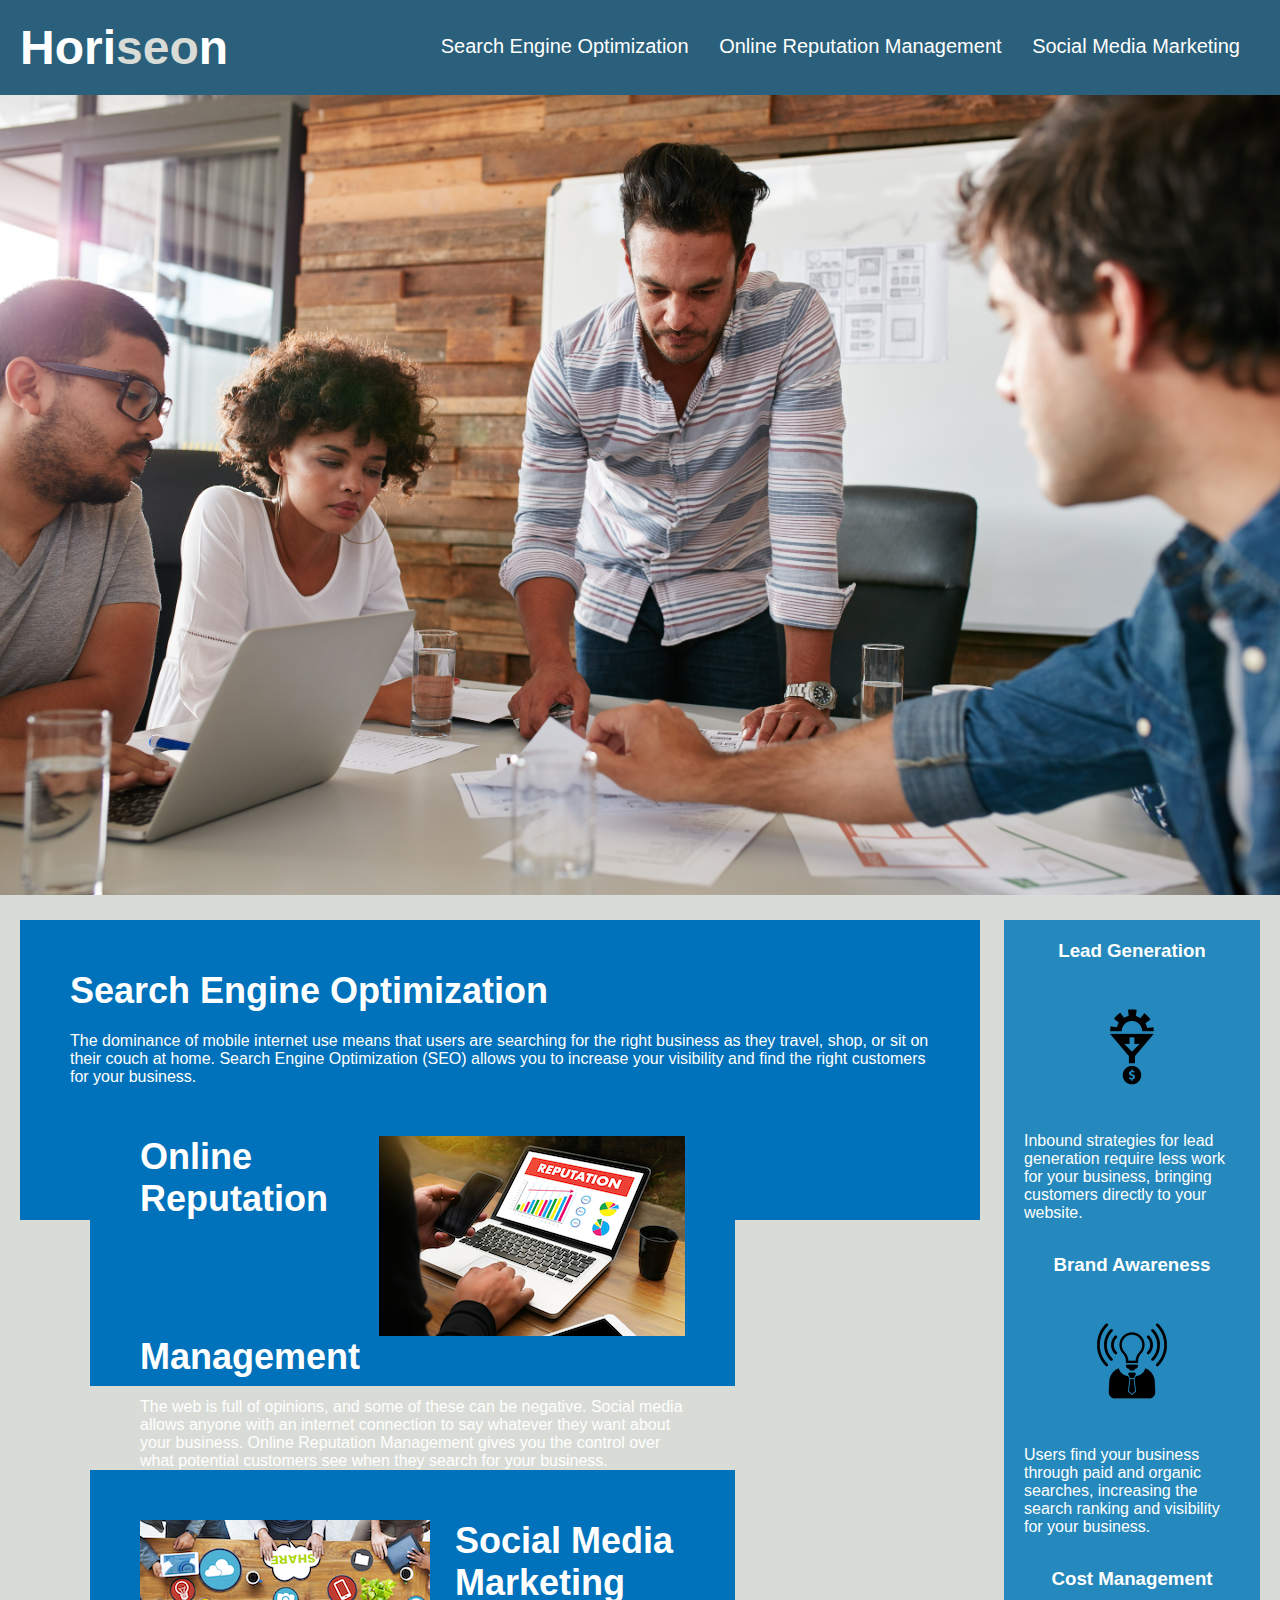
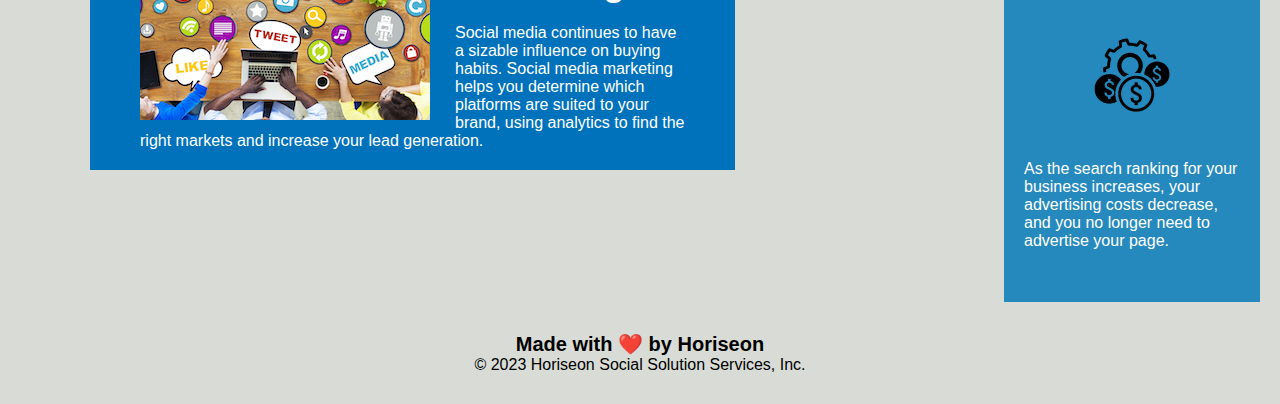
==== index.html @ 15f8630f "fixed the broken link" ====
<!DOCTYPE html>
<html lang="en-us">

<head>
    <meta charset="UTF-8" />
    <link rel="stylesheet" href="./assets/css/style.css">
    <!--Added a title-->
    <title>Horiseon Social Solution Services, Inc.</title>
</head>

<body>
    <!--changed from a div to header tag-->
    <header>
        <h1>Hori<span class="seo">seo</span>n</h1>
        <!--changed div tags to nav tags-->
        <nav>
            <ul>
                <li>
                    <a href="#search-engine-optimization">Search Engine Optimization</a>
                </li>
                <li>
                    <a href="#online-reputation-management">Online Reputation Management</a>
                </li>
                <li>
                    <a href="#social-media-marketing">Social Media Marketing</a>
                </li>
            </ul>
        </nav>
</header>
    <div class="hero"></div>
    <!-- simplified the content class -->
        <div class="content">
            <div id="search-engine-optimization"
            class="search-engine-optimization"
            <img src="./assets/images/search-engine-optimization.jpg" class="float-left" />
            <h2>Search Engine Optimization</h2>
            <p>
                The dominance of mobile internet use means that users are searching for the right business as they travel, shop, or sit on their couch at home. Search Engine Optimization (SEO) allows you to increase your visibility and find the right customers for your business.
            </p>
        </div>
        <div class="content">
            <!-- deleted id" -->
            <img src="./assets/images/online-reputation-management.jpg" class="float-right" />
            <h2>Online Reputation Management</h2>
            <p>
                The web is full of opinions, and some of these can be negative. Social media allows anyone with an internet connection to say whatever they want about your business. Online Reputation Management gives you the control over what potential customers see when they search for your business.
            </p>
        </div>
        <div class="content">
            <!-- deleted id -->
            <img src="./assets/images/social-media-marketing.jpg" class="float-left" />
            <h2>Social Media Marketing</h2>
            <p>
                Social media continues to have a sizable influence on buying habits. Social media marketing helps you determine which platforms are suited to your brand, using analytics to find the right markets and increase your lead generation.
            </p>
        </div>
    </div>
    <div class="benefits">
        <!--simplified benefit class name-->
        <div class="benefit">
            <h3>Lead Generation</h3>
            <img src="./assets/images/lead-generation.png" />
            <p>
                Inbound strategies for lead generation require less work for your business, bringing customers directly to your website.
            </p>
        </div>
        <div class="benefit">
            <h3>Brand Awareness</h3>
            <img src="./assets/images/brand-awareness.png" />
            <p>
                Users find your business through paid and organic searches, increasing the search ranking and visibility for your business.
            </p>
        </div>
        <div class="benefit">
            <h3>Cost Management</h3>
            <img src="./assets/images/cost-management.png" />
            <p>
                As the search ranking for your business increases, your advertising costs decrease, and you no longer need to advertise your page.
            </p>
        </div>
    </div>
    <div class="footer">
        <h2>Made with ❤️️ by Horiseon</h2>
        <p>
            &copy; 2023 Horiseon Social Solution Services, Inc.
        </p>
    </div>
</body>

</html>
---- assets/css/style.css ----
* {
    box-sizing: border-box;
    padding: 0;
    margin: 0;
}

body {
    background-color: #d9dcd6;
}
/* changed the .header to just header */
header {
    padding: 20px;
    font-family: 'Trebuchet MS', 'Lucida Sans Unicode', 'Lucida Grande', 'Lucida Sans', Arial, sans-serif;
    background-color: #2a607c;
    color: #ffffff;
}

header h1 {
    display: inline-block;
    font-size: 48px;
}

header h1 .seo {
    color: #d9dcd6;
}
/* chnaged the div to nav */
header nav {
    padding-top: 15px;
    margin-right: 20px;
    float: right;
    font-family: 'Gill Sans', 'Gill Sans MT', Calibri, 'Trebuchet MS', sans-serif;
    font-size: 20px;
}

header nav ul {
    list-style-type: none;
}

header nav ul li {
    display: inline-block;
    margin-left: 25px;
}

a {
    color: #ffffff;
    text-decoration: none;
}
/* added an underline under text when hovering */
a:hover {
    text-decoration: underline;
}

p {
    font-size: 16px;
}

.hero {
    height: 800px;
    width: 100%;
    margin-bottom: 25px;
    background-image: url("../images/digital-marketing-meeting.jpg");
    background-size: cover;
    background-position: center;
}

.float-left {
    float: left;
    margin-right: 25px;
}

.float-right {
    float: right;
    margin-left: 25px;
}

.content {
    width: 75%;
    display: inline-block;
    margin-left: 20px;
}

.benefits {
    margin-right: 20px;
    padding: 20px;
    clear: both;
    float: right;
    width: 20%;
    height: 100%;
    font-family: 'Gill Sans', 'Gill Sans MT', Calibri, 'Trebuchet MS', sans-serif;
    background-color: #2589bd;
}

.benefit{
    margin-bottom: 32px;
    color: #ffffff;
}

.benefit h3 {
    margin-bottom: 10px;
    text-align: center;
}

.benefit img {
    display: block;
    margin: 10px auto;
    max-width: 150px;
}

/* changed class to content */
.content {
    margin-bottom: 20px;
    padding: 50px;
    height: 300px;
    font-family: 'Gill Sans', 'Gill Sans MT', Calibri, 'Trebuchet MS', sans-serif;
    background-color: #0072bb;
    color: #ffffff;
}

.content img {
    max-height: 200px;
}

.content h2 {
    margin-bottom: 20px;
    font-size: 36px;
}

.footer {
    padding: 30px;
    clear: both;
    font-family: 'Trebuchet MS', 'Lucida Sans Unicode', 'Lucida Grande', 'Lucida Sans', Arial, sans-serif;
    text-align: center;
}

.footer h2 {
    font-size: 20px;
}
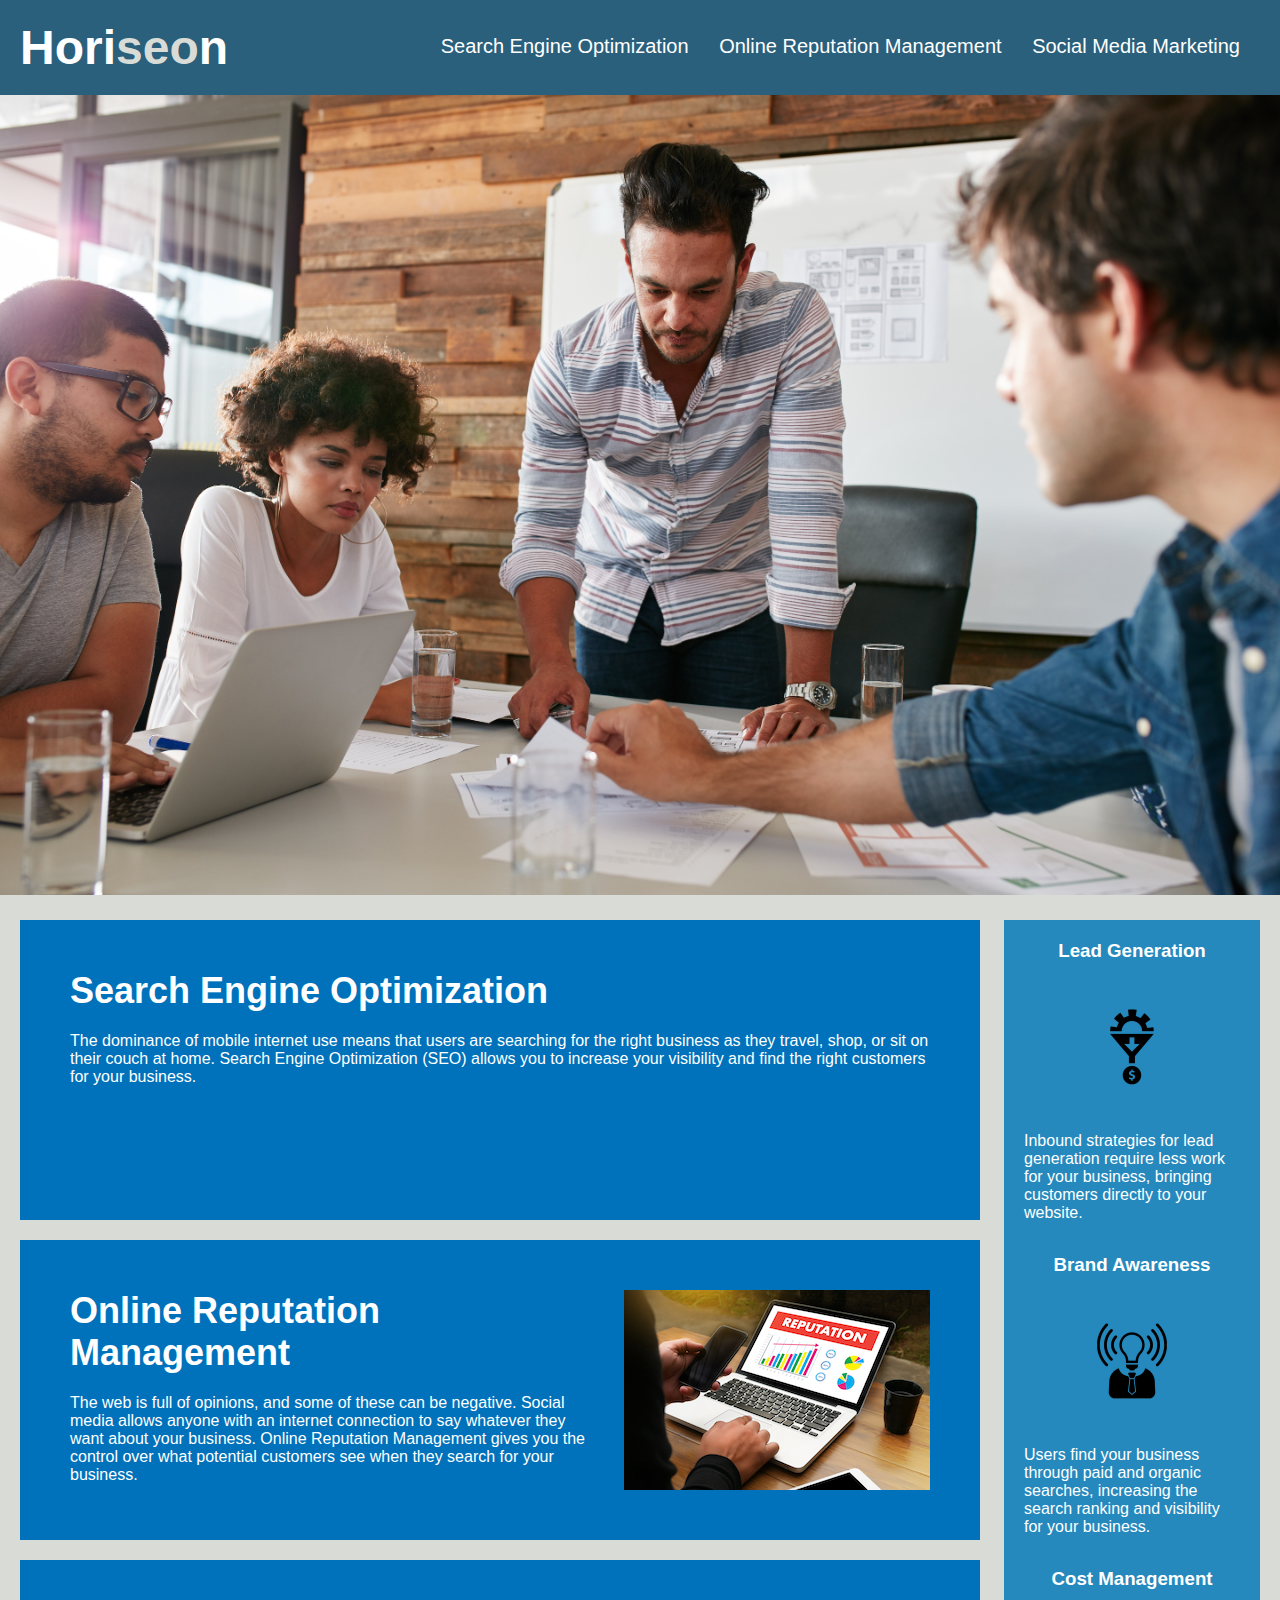
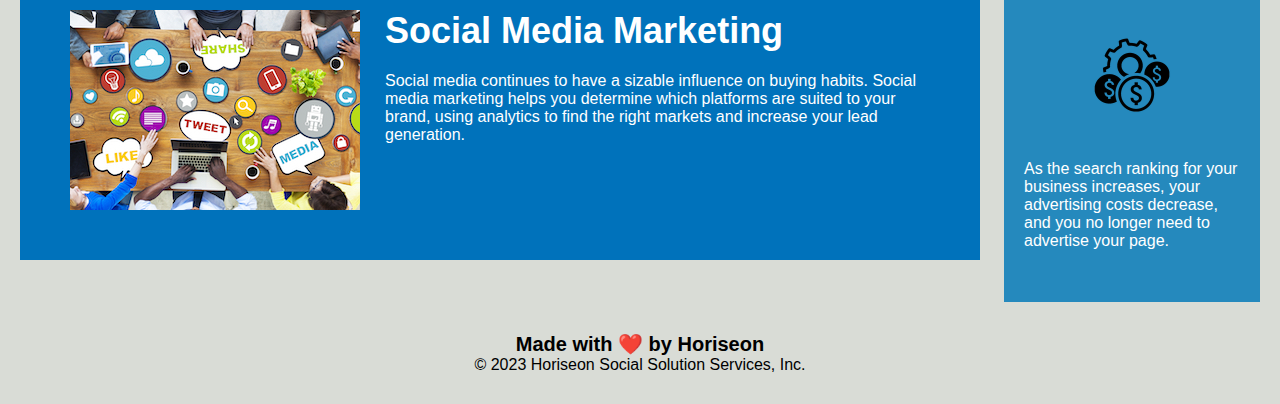
==== commit 572a9cb4: "added back the ids" ====
--- a/index.html
+++ b/index.html
@@ -38,16 +38,14 @@
                 The dominance of mobile internet use means that users are searching for the right business as they travel, shop, or sit on their couch at home. Search Engine Optimization (SEO) allows you to increase your visibility and find the right customers for your business.
             </p>
         </div>
-        <div class="content">
-            <!-- deleted id" -->
+        <div id="online-reputation-management" class="online-reputation-management">
             <img src="./assets/images/online-reputation-management.jpg" class="float-right" />
             <h2>Online Reputation Management</h2>
             <p>
                 The web is full of opinions, and some of these can be negative. Social media allows anyone with an internet connection to say whatever they want about your business. Online Reputation Management gives you the control over what potential customers see when they search for your business.
             </p>
         </div>
-        <div class="content">
-            <!-- deleted id -->
+        <div id="social-media-marketing" class="social-media-marketing">
             <img src="./assets/images/social-media-marketing.jpg" class="float-left" />
             <h2>Social Media Marketing</h2>
             <p>
--- a/assets/css/style.css
+++ b/assets/css/style.css
@@ -106,8 +106,8 @@
     max-width: 150px;
 }
 
-/* changed class to content */
-.content {
+
+.search-engine-optimization {
     margin-bottom: 20px;
     padding: 50px;
     height: 300px;
@@ -116,11 +116,47 @@
     color: #ffffff;
 }
 
-.content img {
+.online-reputation-management {
+    margin-bottom: 20px;
+    padding: 50px;
+    height: 300px;
+    font-family: 'Gill Sans', 'Gill Sans MT', Calibri, 'Trebuchet MS', sans-serif;
+    background-color: #0072bb;
+    color: #ffffff;
+}
+
+.social-media-marketing {
+    margin-bottom: 20px;
+    padding: 50px;
+    height: 300px;
+    font-family: 'Gill Sans', 'Gill Sans MT', Calibri, 'Trebuchet MS', sans-serif;
+    background-color: #0072bb;
+    color: #ffffff;
+}
+
+.search-engine-optimization img {
     max-height: 200px;
 }
 
-.content h2 {
+.online-reputation-management img {
+    max-height: 200px;
+}
+
+.social-media-marketing img {
+    max-height: 200px;
+}
+
+.search-engine-optimization h2 {
+    margin-bottom: 20px;
+    font-size: 36px;
+}
+
+.online-reputation-management h2 {
+    margin-bottom: 20px;
+    font-size: 36px;
+}
+
+.social-media-marketing h2 {
     margin-bottom: 20px;
     font-size: 36px;
 }
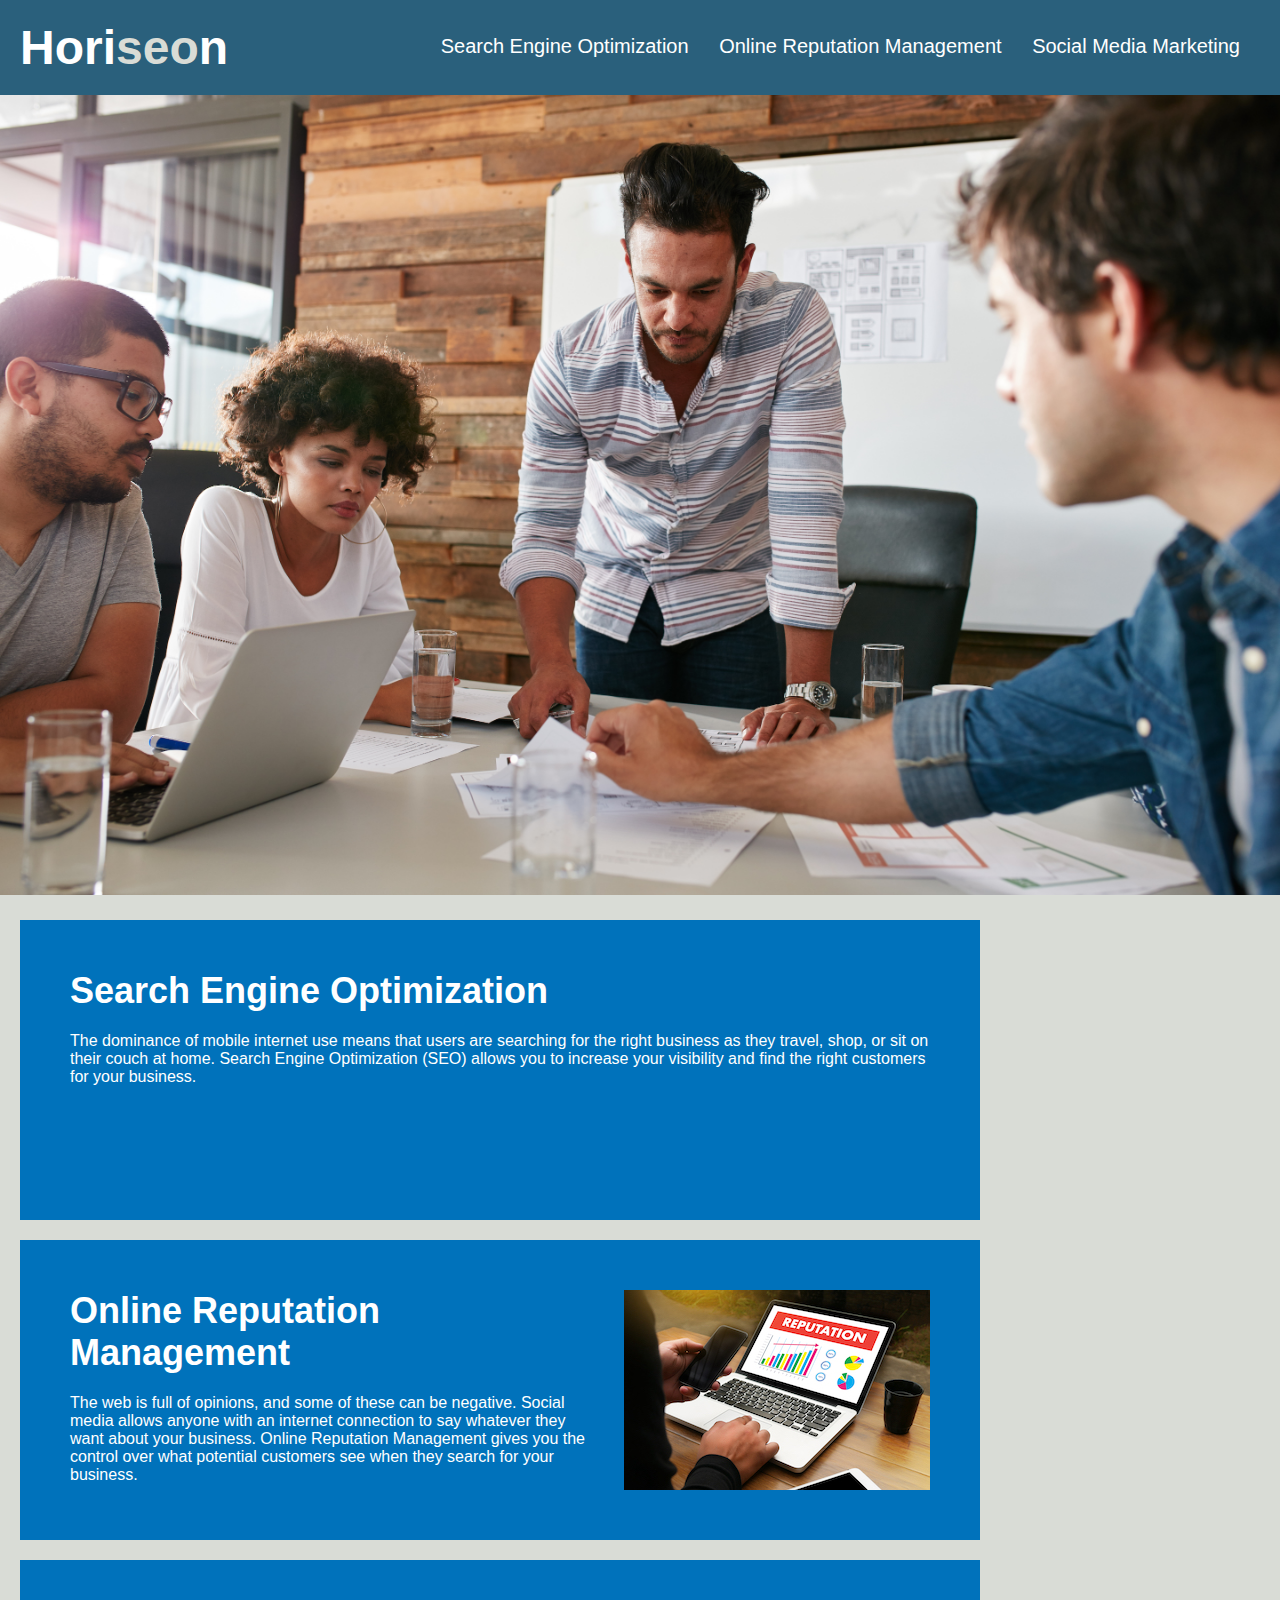
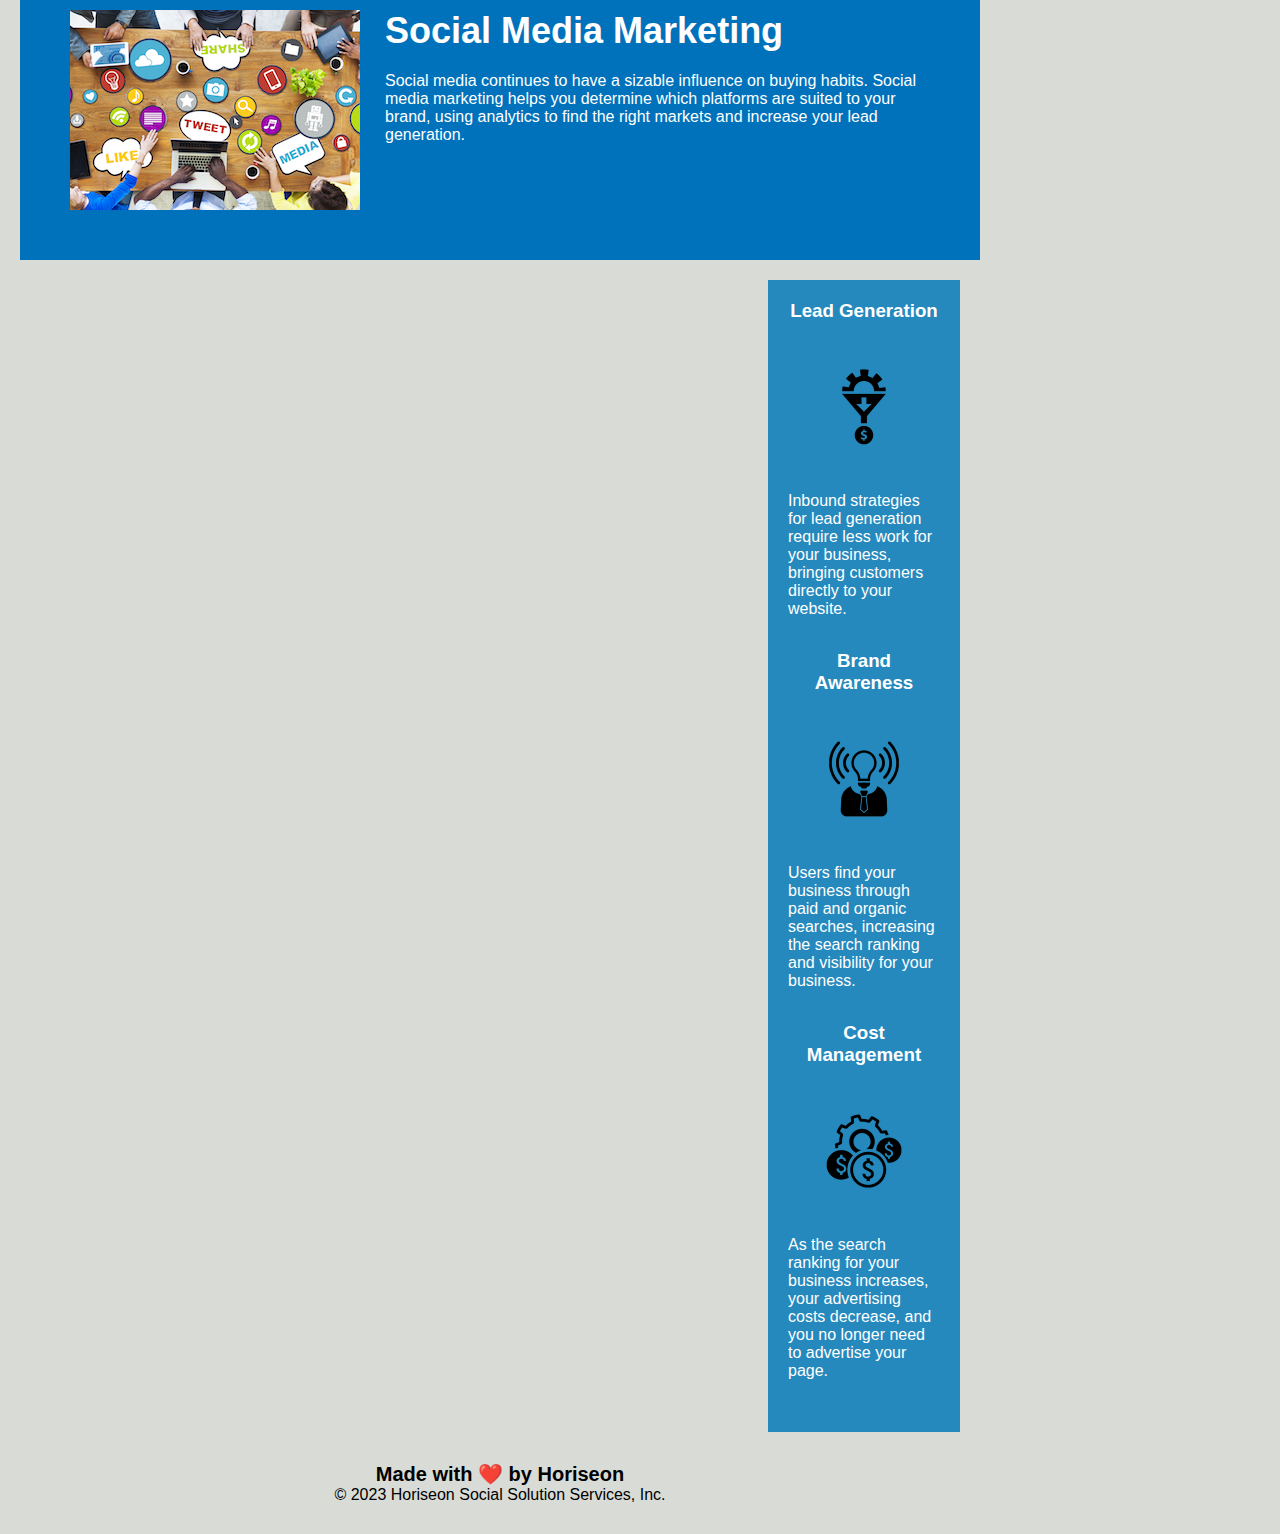
==== commit d3d1320a: "changed div to main" ====
--- a/index.html
+++ b/index.html
@@ -28,8 +28,9 @@
         </nav>
 </header>
     <div class="hero"></div>
-    <!-- simplified the content class -->
-        <div class="content">
+    <!-- changed div to main -->
+        <main class="content">
+             <!-- added an id to fix the broken link -->
             <div id="search-engine-optimization"
             class="search-engine-optimization"
             <img src="./assets/images/search-engine-optimization.jpg" class="float-left" />
@@ -38,6 +39,7 @@
                 The dominance of mobile internet use means that users are searching for the right business as they travel, shop, or sit on their couch at home. Search Engine Optimization (SEO) allows you to increase your visibility and find the right customers for your business.
             </p>
         </div>
+        <!-- added back the ids -->
         <div id="online-reputation-management" class="online-reputation-management">
             <img src="./assets/images/online-reputation-management.jpg" class="float-right" />
             <h2>Online Reputation Management</h2>
--- a/assets/css/style.css
+++ b/assets/css/style.css
@@ -106,7 +106,7 @@
     max-width: 150px;
 }
 
-
+/* added back the orginal class names */
 .search-engine-optimization {
     margin-bottom: 20px;
     padding: 50px;
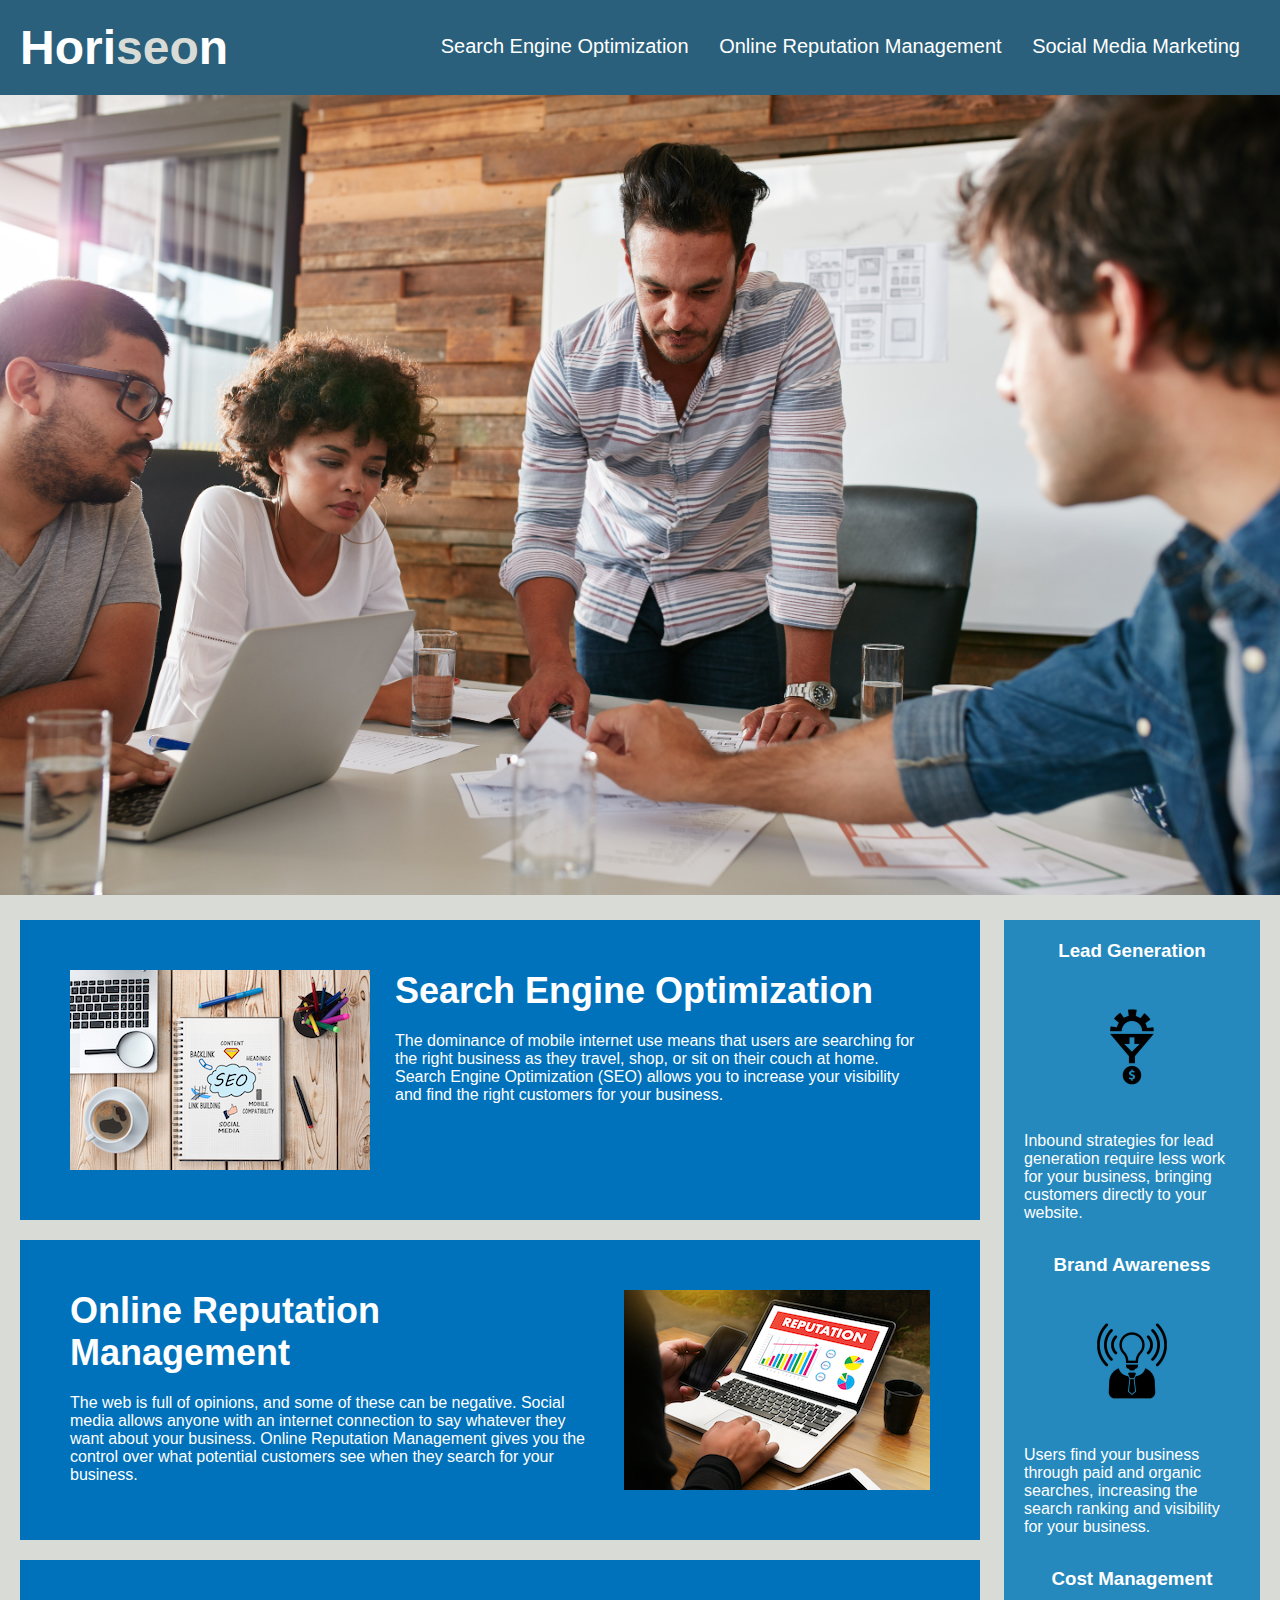
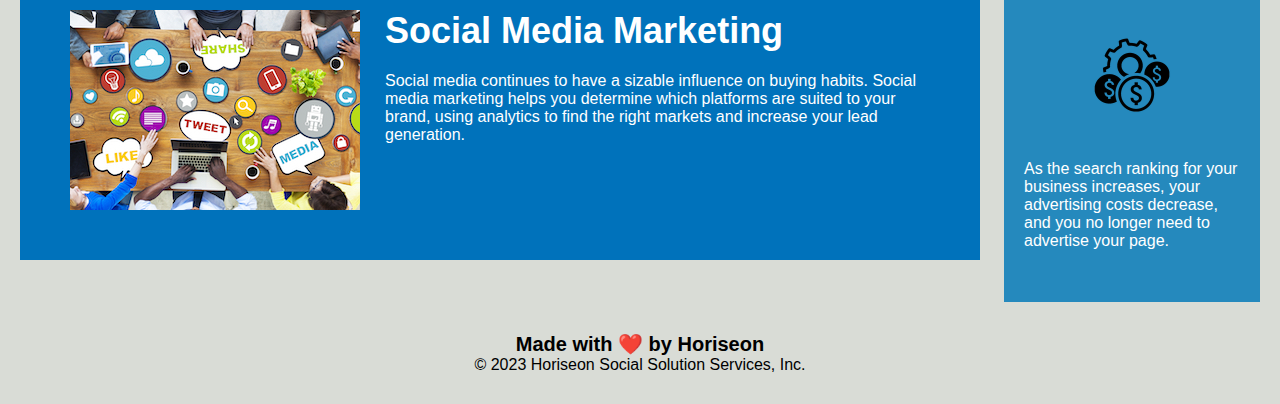
==== commit 4f3cc34a: "changed div id to article id" ====
--- a/index.html
+++ b/index.html
@@ -26,56 +26,67 @@
                 </li>
             </ul>
         </nav>
-</header>
+    </header>
     <div class="hero"></div>
     <!-- changed div to main -->
-        <main class="content">
-             <!-- added an id to fix the broken link -->
-            <div id="search-engine-optimization"
-            class="search-engine-optimization"
+    <main class="content">
+        <!-- added an id to fix the broken link -->
+         <!-- changed div id to article id -->
+        <article id="search-engine-optimization" class="search-engine-optimization">
             <img src="./assets/images/search-engine-optimization.jpg" class="float-left" />
             <h2>Search Engine Optimization</h2>
             <p>
-                The dominance of mobile internet use means that users are searching for the right business as they travel, shop, or sit on their couch at home. Search Engine Optimization (SEO) allows you to increase your visibility and find the right customers for your business.
+                The dominance of mobile internet use means that users are searching for the right business as they
+                travel, shop, or sit on their couch at home. Search Engine Optimization (SEO) allows you to increase
+                your visibility and find the right customers for your business.
             </p>
-        </div>
+        </article>
         <!-- added back the ids -->
-        <div id="online-reputation-management" class="online-reputation-management">
+                 <!-- changed div id to article id -->
+        <article id="online-reputation-management" class="online-reputation-management">
             <img src="./assets/images/online-reputation-management.jpg" class="float-right" />
             <h2>Online Reputation Management</h2>
             <p>
-                The web is full of opinions, and some of these can be negative. Social media allows anyone with an internet connection to say whatever they want about your business. Online Reputation Management gives you the control over what potential customers see when they search for your business.
+                The web is full of opinions, and some of these can be negative. Social media allows anyone with an
+                internet connection to say whatever they want about your business. Online Reputation Management gives
+                you the control over what potential customers see when they search for your business.
             </p>
-        </div>
-        <div id="social-media-marketing" class="social-media-marketing">
+        </article>
+                 <!-- changed div id to article id -->
+        <article id="social-media-marketing" class="social-media-marketing">
             <img src="./assets/images/social-media-marketing.jpg" class="float-left" />
             <h2>Social Media Marketing</h2>
             <p>
-                Social media continues to have a sizable influence on buying habits. Social media marketing helps you determine which platforms are suited to your brand, using analytics to find the right markets and increase your lead generation.
+                Social media continues to have a sizable influence on buying habits. Social media marketing helps you
+                determine which platforms are suited to your brand, using analytics to find the right markets and
+                increase your lead generation.
             </p>
-        </div>
-    </div>
+        </article>
+    </main>
     <div class="benefits">
         <!--simplified benefit class name-->
         <div class="benefit">
             <h3>Lead Generation</h3>
             <img src="./assets/images/lead-generation.png" />
             <p>
-                Inbound strategies for lead generation require less work for your business, bringing customers directly to your website.
+                Inbound strategies for lead generation require less work for your business, bringing customers
+                directly to your website.
             </p>
         </div>
         <div class="benefit">
             <h3>Brand Awareness</h3>
             <img src="./assets/images/brand-awareness.png" />
             <p>
-                Users find your business through paid and organic searches, increasing the search ranking and visibility for your business.
+                Users find your business through paid and organic searches, increasing the search ranking and
+                visibility for your business.
             </p>
         </div>
         <div class="benefit">
             <h3>Cost Management</h3>
             <img src="./assets/images/cost-management.png" />
             <p>
-                As the search ranking for your business increases, your advertising costs decrease, and you no longer need to advertise your page.
+                As the search ranking for your business increases, your advertising costs decrease, and you no
+                longer need to advertise your page.
             </p>
         </div>
     </div>
@@ -87,4 +98,4 @@
     </div>
 </body>
 
-</html>
+</html>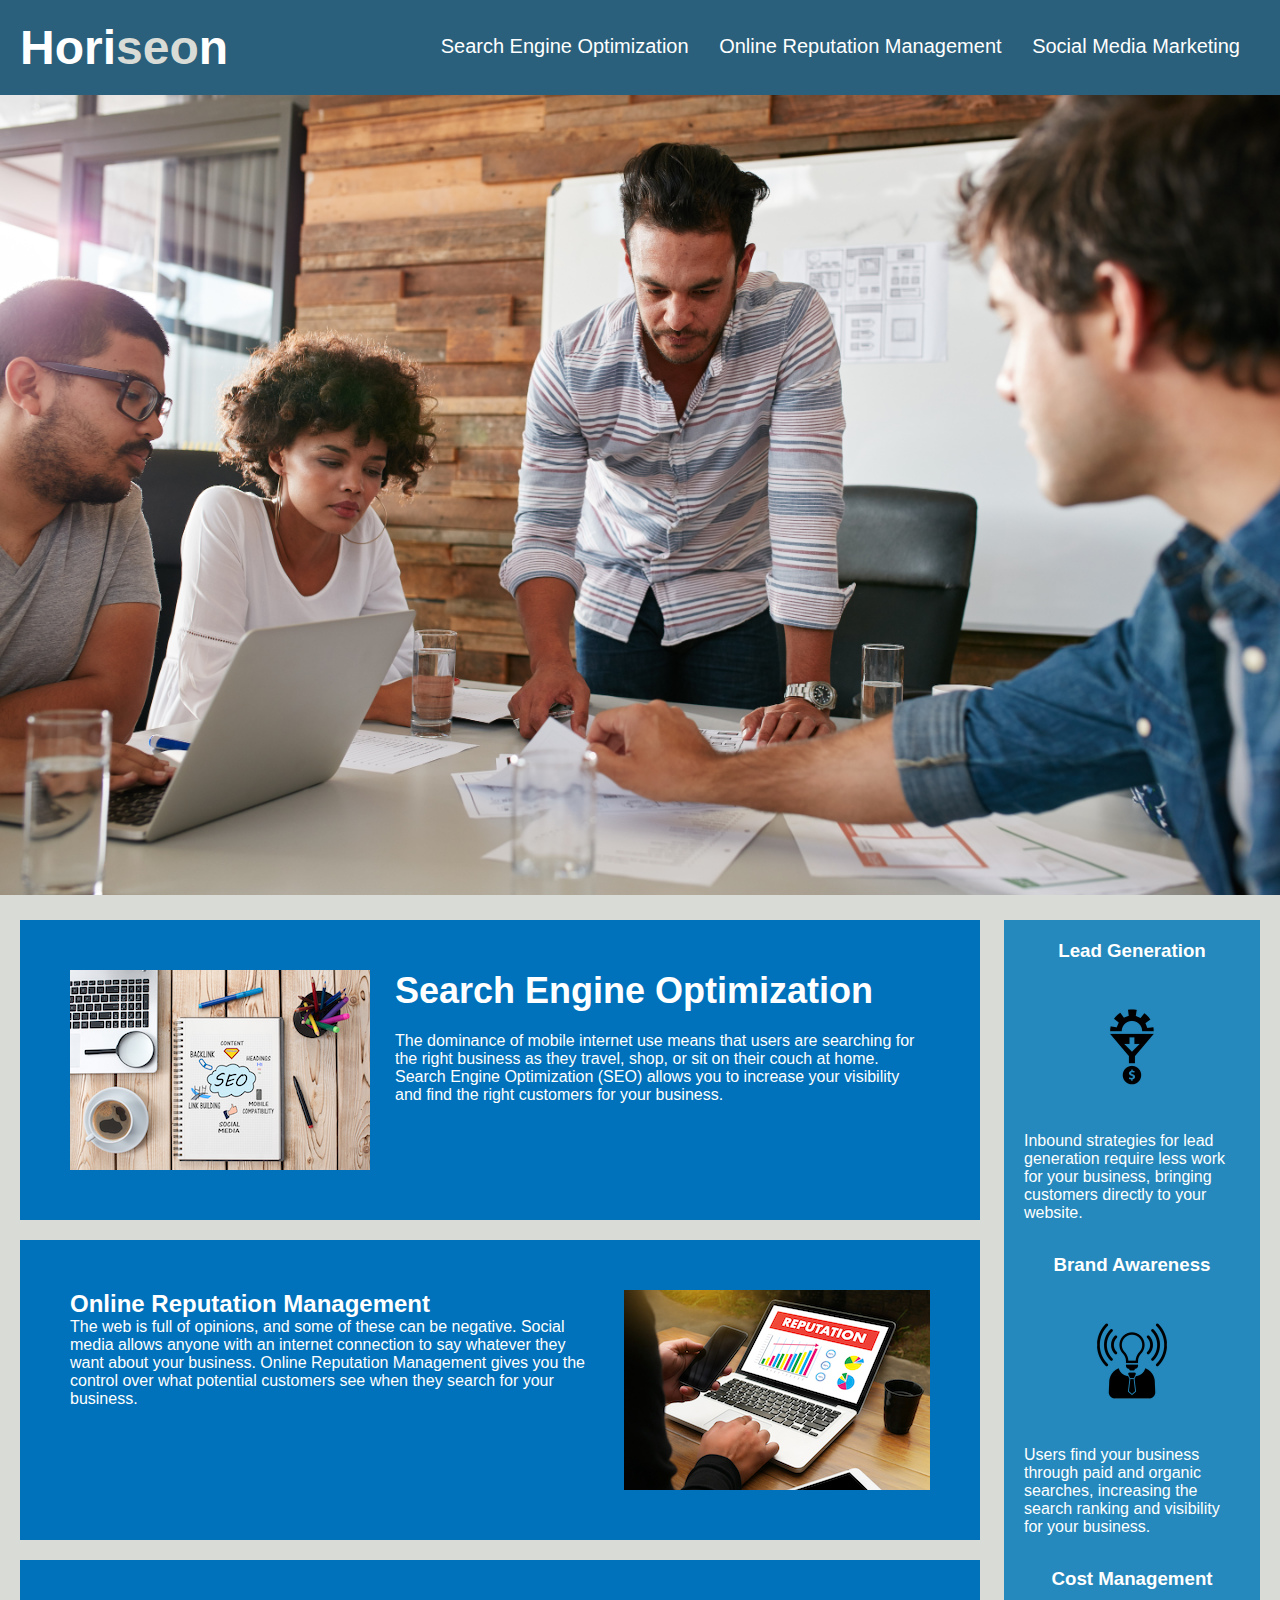
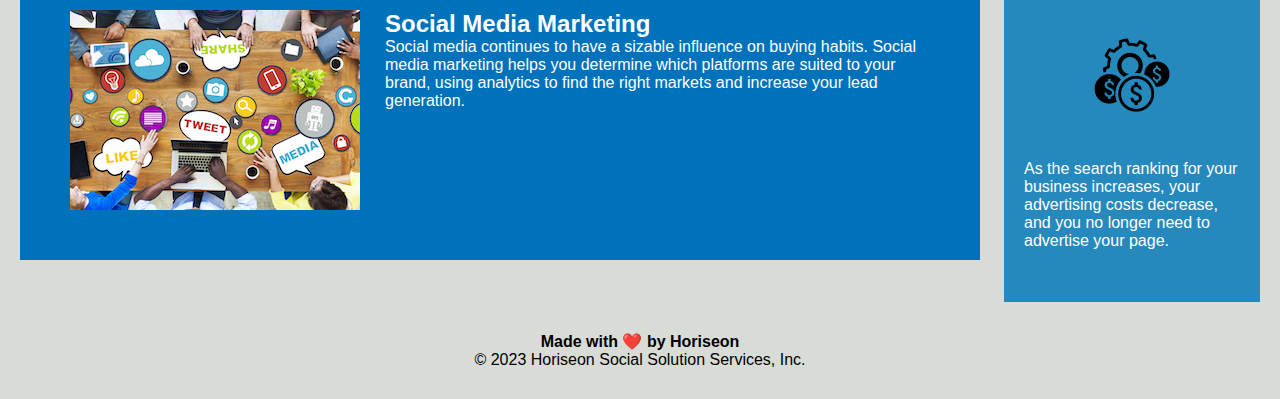
==== commit 9aa8add0: "fix merging issue" ====
--- a/index.html
+++ b/index.html
@@ -32,8 +32,9 @@
     <main class="content">
         <!-- added an id to fix the broken link -->
          <!-- changed div id to article id -->
+         <!-- added alt attriutes -->
         <article id="search-engine-optimization" class="search-engine-optimization">
-            <img src="./assets/images/search-engine-optimization.jpg" class="float-left" />
+            <img src="./assets/images/search-engine-optimization.jpg" alt="a picture of a notebook" class="float-left" />
             <h2>Search Engine Optimization</h2>
             <p>
                 The dominance of mobile internet use means that users are searching for the right business as they
@@ -44,7 +45,7 @@
         <!-- added back the ids -->
                  <!-- changed div id to article id -->
         <article id="online-reputation-management" class="online-reputation-management">
-            <img src="./assets/images/online-reputation-management.jpg" class="float-right" />
+            <img src="./assets/images/online-reputation-management.jpg" alt="a picture of a laptop" class="float-right" />
             <h2>Online Reputation Management</h2>
             <p>
                 The web is full of opinions, and some of these can be negative. Social media allows anyone with an
@@ -54,7 +55,7 @@
         </article>
                  <!-- changed div id to article id -->
         <article id="social-media-marketing" class="social-media-marketing">
-            <img src="./assets/images/social-media-marketing.jpg" class="float-left" />
+            <img src="./assets/images/social-media-marketing.jpg" alt=" a picture" class="float-left" />
             <h2>Social Media Marketing</h2>
             <p>
                 Social media continues to have a sizable influence on buying habits. Social media marketing helps you
@@ -64,38 +65,39 @@
         </article>
     </main>
     <div class="benefits">
-        <!--simplified benefit class name-->
-        <div class="benefit">
+        <!--simplified benefit class name and changed div to article-->
+        <article class="benefit">
             <h3>Lead Generation</h3>
-            <img src="./assets/images/lead-generation.png" />
+            <img src="./assets/images/lead-generation.png" alt="image of an icon"/>
             <p>
                 Inbound strategies for lead generation require less work for your business, bringing customers
                 directly to your website.
             </p>
-        </div>
-        <div class="benefit">
+        </article>
+        <article class="benefit">
             <h3>Brand Awareness</h3>
-            <img src="./assets/images/brand-awareness.png" />
+            <img src="./assets/images/brand-awareness.png" alt="image of an icon" />
             <p>
                 Users find your business through paid and organic searches, increasing the search ranking and
                 visibility for your business.
             </p>
-        </div>
-        <div class="benefit">
+        </article>
+        <article class="benefit">
             <h3>Cost Management</h3>
-            <img src="./assets/images/cost-management.png" />
+            <img src="./assets/images/cost-management.png" alt="image of an icon"/>
             <p>
                 As the search ranking for your business increases, your advertising costs decrease, and you no
                 longer need to advertise your page.
             </p>
-        </div>
+        </article>
     </div>
-    <div class="footer">
-        <h2>Made with ❤️️ by Horiseon</h2>
+    <!-- changed div to footer -->
+    <footer>
+        <h4>Made with ❤️️ by Horiseon</h2>
         <p>
             &copy; 2023 Horiseon Social Solution Services, Inc.
         </p>
-    </div>
+    </footer>
 </body>
 
 </html>--- a/assets/css/style.css
+++ b/assets/css/style.css
@@ -151,23 +151,20 @@
     font-size: 36px;
 }
 
-.online-reputation-management h2 {
-    margin-bottom: 20px;
-    font-size: 36px;
-}
+.online-reputation-management 
 
 .social-media-marketing h2 {
     margin-bottom: 20px;
     font-size: 36px;
 }
-
-.footer {
+/* changed the footer class to a footer element */
+footer {
     padding: 30px;
     clear: both;
     font-family: 'Trebuchet MS', 'Lucida Sans Unicode', 'Lucida Grande', 'Lucida Sans', Arial, sans-serif;
     text-align: center;
 }
 
-.footer h2 {
+footer h2 {
     font-size: 20px;
 }
